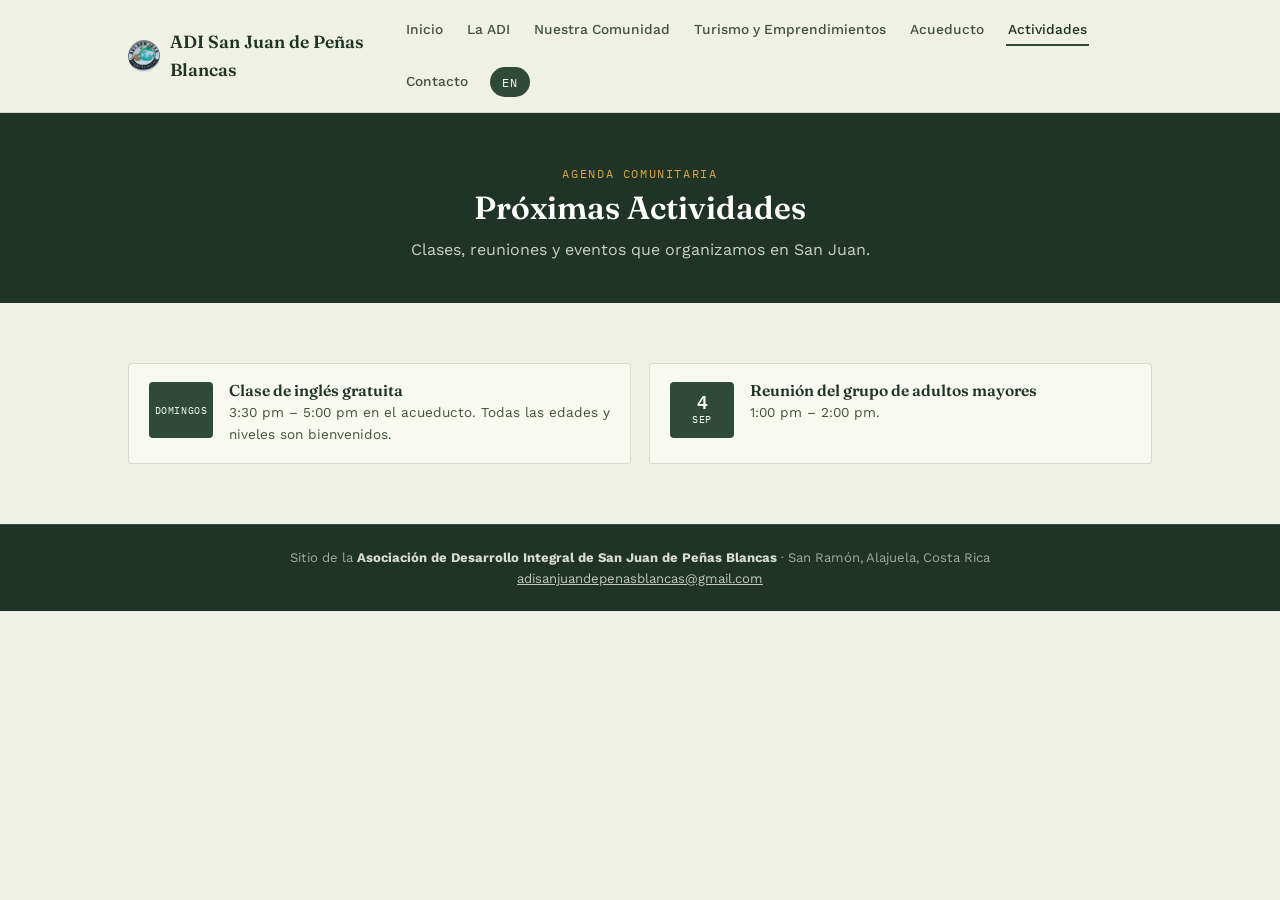
==== actividades.html @ 70bc57e8 "Add files via upload" ====
<!DOCTYPE html>
<html lang="es">
<head>
<meta charset="UTF-8">
<meta name="viewport" content="width=device-width, initial-scale=1.0">
<title>Actividades · ADI San Juan de Peñas Blancas</title>
<link rel="preconnect" href="https://fonts.googleapis.com">
<link href="https://fonts.googleapis.com/css2?family=Fraunces:opsz,wght@9..144,400;9..144,500;9..144,600;9..144,700&family=Work+Sans:wght@400;500;600&family=IBM+Plex+Mono:wght@400;500&display=swap" rel="stylesheet">
<link rel="stylesheet" href="styles.css">
</head>
<body>

<header class="site">
  <div class="nav">
    <a href="index.html" class="brand">
      <img src="adi-logo.jpg" alt="Logo ADI San Juan de Peñas Blancas" style="width:32px; height:32px; border-radius:50%; object-fit:cover;">
      <span data-i18n="brand">ADI San Juan de Peñas Blancas</span>
    </a>
    <button class="navToggleBtn" id="navToggleBtn" aria-label="Menu">
      <svg width="24" height="24" viewBox="0 0 24 24" fill="none"><path d="M3 6h18M3 12h18M3 18h18" stroke="#1e2a20" stroke-width="2" stroke-linecap="round"/></svg>
    </button>
    <nav class="links" id="navLinks">
      <a href="index.html" data-i18n="nav_inicio">Inicio</a>
      <a href="la-adi.html" data-i18n="nav_laadi">La ADI</a>
      <a href="comunidad.html" data-i18n="nav_comunidad">Nuestra Comunidad</a>
      <a href="turismo.html" data-i18n="nav_turismo">Turismo y Emprendimientos</a>
      <a href="acueducto.html" data-i18n="nav_acueducto">Acueducto</a>
      <a href="actividades.html" data-i18n="nav_actividades" class="active">Actividades</a>
      <a href="contacto.html" data-i18n="nav_contacto">Contacto</a>
      <button id="langToggle">EN</button>
    </nav>
  </div>
</header>

<div class="page-header">
  <div class="wrap">
    <span class="eyebrow" data-i18n="page_actividades_eyebrow">Agenda comunitaria</span>
    <h1 data-i18n="page_actividades_title">Próximas Actividades</h1>
    <p data-i18n="page_actividades_sub">Clases, reuniones y eventos que organizamos en San Juan.</p>
  </div>
</div>

<section>
  <div class="wrap">
    <div class="cal-grid" id="calGrid"><!-- filled by JS --></div>
  </div>
</section>

<footer class="site">
  <span data-i18n="footer_text">Sitio de la <strong>Asociación de Desarrollo Integral de San Juan de Peñas Blancas</strong> · San Ramón, Alajuela, Costa Rica</span>
  <br>
  <a href="mailto:adisanjuandepenasblancas@gmail.com">adisanjuandepenasblancas@gmail.com</a>
</footer>

<script src="translations.js"></script>
</body>
</html>
---- styles.css ----
:root{
  --bg:#eef1e4;
  --bg-alt:#e2e8d4;
  --paper:#f8f9f1;
  --ink:#1e2a20;
  --ink-soft:#425240;
  --forest:#2f4a38;
  --forest-deep:#1f3327;
  --river:#3a7ca5;
  --river-deep:#285873;
  --earth:#8b5e3c;
  --toucan:#e0742a;
  --gold:#d9a441;
  --line: rgba(30,42,32,0.14);
  --radius: 4px;
  --maxw: 1080px;
}
*{box-sizing:border-box;}
html{scroll-behavior:smooth;}
body{
  margin:0;
  background:var(--bg);
  color:var(--ink);
  font-family:'Work Sans', sans-serif;
  font-size:16px;
  line-height:1.6;
  -webkit-font-smoothing:antialiased;
}
h1,h2,h3,h4{
  font-family:'Fraunces', serif;
  font-weight:600;
  color:var(--forest-deep);
  margin:0 0 0.4em 0;
  line-height:1.15;
}
.eyebrow{
  font-family:'IBM Plex Mono', monospace;
  font-size:0.72rem;
  letter-spacing:0.14em;
  text-transform:uppercase;
  color:var(--river-deep);
  display:block;
  margin-bottom:0.6em;
}
a{color:var(--river-deep);}
.wrap{max-width:var(--maxw); margin:0 auto; padding:0 28px;}
img{max-width:100%; display:block;}

/* ---------- NAV ---------- */
header.site{
  position:sticky; top:0; z-index:50;
  background:rgba(238,241,228,0.94);
  backdrop-filter:blur(6px);
  border-bottom:1px solid var(--line);
}
.nav{
  display:flex; align-items:center; justify-content:space-between;
  padding:14px 28px; max-width:var(--maxw); margin:0 auto;
}
.brand{
  font-family:'Fraunces', serif; font-weight:600; font-size:1.1rem;
  color:var(--forest-deep); text-decoration:none;
  display:flex; align-items:center; gap:10px;
}
nav.links{display:flex; gap:20px; align-items:center; flex-wrap:wrap;}
nav.links a{
  font-size:0.86rem; text-decoration:none; color:var(--ink-soft);
  font-weight:500; padding:4px 2px; border-bottom:2px solid transparent;
  transition:border-color .15s ease, color .15s ease;
}
nav.links a:hover{color:var(--forest-deep); border-color:var(--toucan);}
nav.links a.active{color:var(--forest-deep); border-color:var(--forest);}
#langToggle{
  font-family:'IBM Plex Mono', monospace; font-size:0.78rem;
  background:var(--forest); color:var(--paper); border:none;
  padding:7px 12px; border-radius:20px; cursor:pointer;
  letter-spacing:0.05em;
}
#langToggle:hover{background:var(--forest-deep);}
.navToggleBtn{display:none; background:none; border:none; cursor:pointer;}

/* ---------- HERO (homepage only) ---------- */
.hero{
  position:relative; overflow:hidden;
  background:
    linear-gradient(180deg, rgba(20,32,24,0.62), rgba(20,32,24,0.8)),
    url('hero-sign.jpg') center 35% / cover no-repeat;
  padding-top:64px;
}
.hero::after{
  content:""; position:absolute; left:0; right:0; bottom:0; height:90px;
  background:linear-gradient(180deg, transparent, var(--bg)); pointer-events:none;
}
.hero .wrap{
  position:relative; z-index:2;
  padding-top:80px; padding-bottom:90px;
  text-align:center;
}
.hero .eyebrow{justify-content:center; text-align:center; color:var(--gold);}
.hero h1{
  font-size:clamp(2.1rem, 5vw, 3.6rem);
  max-width:820px; margin:0 auto 0.35em; color:#fff;
}
.hero p.lead{
  max-width:560px; margin:0 auto 28px; color:rgba(248,249,241,0.88); font-size:1.05rem;
}
.hero-actions{display:flex; gap:14px; justify-content:center; margin-bottom:10px; flex-wrap:wrap;}

/* ---------- PAGE HEADER (subpages) ---------- */
.page-header{
  background:var(--forest-deep); color:var(--paper);
  padding:52px 0 40px; text-align:center;
}
.page-header .eyebrow{color:var(--gold); justify-content:center; text-align:center;}
.page-header h1{color:#fff; margin:0;}
.page-header p{color:rgba(248,249,241,0.8); max-width:560px; margin:10px auto 0; font-size:1rem;}

.btn{
  display:inline-block; font-weight:500; font-size:0.92rem;
  padding:11px 22px; border-radius:24px; text-decoration:none;
  transition:transform .15s ease, box-shadow .15s ease;
}
.btn-primary{background:var(--toucan); color:#fff;}
.btn-primary:hover{transform:translateY(-1px); box-shadow:0 6px 16px rgba(224,116,42,0.35);}
.btn-ghost{border:1.5px solid rgba(248,249,241,0.6); color:#fff; background:transparent;}
.btn-ghost:hover{background:rgba(248,249,241,0.15);}

/* ---------- SECTION SHELL ---------- */
section{padding:60px 0;}
section.alt{background:var(--bg-alt);}
.section-head{max-width:640px; margin-bottom:32px;}
.section-head.center{margin-left:auto; margin-right:auto; text-align:center;}
.subhead{margin:52px 0 20px;}
.divider{width:100%; height:34px; display:block;}

/* ---------- HOME: QUICK LINKS ---------- */
.quicklink-grid{display:grid; grid-template-columns:repeat(auto-fit, minmax(220px,1fr)); gap:18px;}
.quicklink-card{
  background:var(--paper); border-radius:var(--radius); padding:22px;
  border-top:3px solid var(--forest); text-decoration:none; display:block;
}
.quicklink-card:hover{border-top-color:var(--toucan);}
.quicklink-card h3{font-size:1.05rem; margin-bottom:6px; color:var(--forest-deep);}
.quicklink-card p{color:var(--ink-soft); font-size:0.88rem; margin:0;}

/* ---------- PHOTO BAND ---------- */
.photo-band{display:grid; grid-template-columns:repeat(3, 1fr); gap:14px; padding:36px 0;}
.photo-band img{width:100%; height:190px; object-fit:cover; border-radius:var(--radius); display:block;}
@media (max-width:700px){ .photo-band{grid-template-columns:1fr;} .photo-band img{height:220px;} }

/* ---------- TIMELINE ---------- */
.timeline{list-style:none; margin:24px 0 0; padding:0;}
.timeline li{position:relative; padding:0 0 24px 26px; border-left:2px solid var(--line);}
.timeline li:last-child{border-left:2px solid transparent; padding-bottom:0;}
.timeline li::before{content:""; position:absolute; left:-7px; top:2px; width:12px; height:12px; border-radius:50%; background:var(--toucan); border:2px solid var(--bg);}
section.alt .timeline li::before{border-color:var(--bg-alt);}
.timeline .year{font-family:'IBM Plex Mono', monospace; font-weight:600; color:var(--river-deep); font-size:0.82rem; display:block; margin-bottom:2px;}
.timeline .tlabel{font-weight:600; color:var(--forest-deep); display:block; margin-bottom:3px; font-family:'Fraunces', serif; font-size:1.02rem;}
.timeline .tdesc{color:var(--ink-soft); font-size:0.9rem; margin:0;}

/* ---------- STATS GRID (San Juan en Números) ---------- */
.stats-grid{display:grid; grid-template-columns:repeat(auto-fit, minmax(160px,1fr)); gap:16px;}
.stat-card{
  background:var(--forest); color:var(--paper); border-radius:var(--radius);
  padding:24px 20px; text-align:center;
}
.stat-card .val{font-family:'Fraunces', serif; font-size:1.9rem; font-weight:600; display:block; color:#fff;}
.stat-card .lbl{font-family:'IBM Plex Mono', monospace; font-size:0.72rem; letter-spacing:0.06em; text-transform:uppercase; color:rgba(248,249,241,0.75); display:block; margin-top:6px;}

/* ---------- ADI OFFICE (¿Qué es la ADI?) ---------- */
.adi-office{
  display:flex; gap:28px; align-items:center; margin-bottom:36px; flex-wrap:wrap;
}
.adi-office p{color:var(--ink-soft); font-size:0.96rem; margin:0; flex:1; min-width:240px; line-height:1.6;}
.adi-office img.oficina{
  width:260px; border-radius:var(--radius); flex-shrink:0; object-fit:cover;
}

/* ---------- BOARD ---------- */
.board-grid{display:grid; grid-template-columns:repeat(auto-fill, minmax(220px,1fr)); gap:18px;}
.board-card{
  background:var(--paper); border-radius:var(--radius); padding:20px;
  border-top:3px solid var(--river);
}
.board-card .role{
  font-family:'IBM Plex Mono', monospace; font-size:0.72rem; letter-spacing:0.08em;
  text-transform:uppercase; color:var(--river-deep); display:block; margin-bottom:8px;
}
.board-card .name{font-family:'Fraunces', serif; font-weight:600; font-size:1.05rem; color:var(--forest-deep);}

/* ---------- COMMITTEES / PROJECTS / ALLIES ---------- */
.committee-grid{display:grid; grid-template-columns:repeat(auto-fit, minmax(230px,1fr)); gap:18px;}
.committee-card{
  background:var(--paper); border-radius:var(--radius); padding:20px;
  border-top:3px solid var(--earth);
}
.committee-card h4{font-size:1rem; margin-bottom:6px;}
.committee-card p{color:var(--ink-soft); font-size:0.88rem; margin:0;}
.committee-card a.ally-link{font-size:0.8rem; font-family:'IBM Plex Mono', monospace; display:inline-block; margin-top:10px;}

/* ---------- SPOTLIGHT / VOICES ---------- */
.spotlight-grid{display:grid; grid-template-columns:repeat(auto-fit, minmax(280px,1fr)); gap:20px;}
.spotlight-quote-card{
  background:var(--paper); border-radius:var(--radius); padding:28px 24px;
  border-left:3px solid var(--toucan); text-align:left;
}
.spot-quote{font-family:'Fraunces', serif; font-size:1.05rem; color:var(--forest-deep); margin:0 0 12px; line-height:1.55; font-style:italic;}
.spot-attr{font-family:'IBM Plex Mono', monospace; font-size:0.78rem; color:var(--ink-soft);}

/* ---------- EDUCACION ---------- */
.edu-grid{display:grid; grid-template-columns:repeat(auto-fit, minmax(240px,1fr)); gap:20px;}
.edu-card{
  background:var(--paper); border-radius:var(--radius); overflow:hidden; border:1px solid var(--line);
}
.edu-card .stripe{height:6px; background:var(--forest);}
.edu-card:nth-child(2) .stripe{background:var(--river);}
.edu-card:nth-child(3) .stripe{background:var(--toucan);}
.edu-card .body{padding:20px;}
.edu-card p{color:var(--ink-soft); font-size:0.93rem;}
.edu-card img.edu-photo{width:100%; height:150px; object-fit:cover; display:block;}

/* ---------- TURISMO ---------- */
.tour-grid{display:grid; grid-template-columns:repeat(auto-fit, minmax(250px,1fr)); gap:20px;}
.tour-card{
  background:var(--paper); border-radius:var(--radius); overflow:hidden;
  border:1px solid var(--line); display:flex; flex-direction:column;
}
.tour-img{
  height:150px; background:linear-gradient(135deg, var(--forest) 0%, var(--river) 100%);
  position:relative;
}
.tour-img img{width:100%; height:100%; object-fit:cover; display:block;}
.tour-body{padding:18px 20px 22px; flex:1; display:flex; flex-direction:column;}
.tour-body h3{font-size:1.05rem; margin-bottom:0.3em;}
.tour-body p{color:var(--ink-soft); font-size:0.9rem; flex:1;}
.tag{
  font-family:'IBM Plex Mono', monospace; font-size:0.68rem; letter-spacing:0.06em;
  text-transform:uppercase; color:var(--earth); margin-bottom:8px; display:inline-block;
}
.tour-links{display:flex; gap:8px; margin-top:14px; flex-wrap:wrap;}
.tour-links a{
  font-family:'IBM Plex Mono', monospace; font-size:0.72rem; color:var(--river-deep);
  border:1px solid var(--river); border-radius:16px; padding:5px 11px; text-decoration:none;
}
.tour-links a:hover{background:var(--river); color:#fff;}
.entre-placeholder{
  background:var(--paper); border:1px dashed var(--line); border-radius:var(--radius);
  display:flex; flex-direction:column; align-items:center; justify-content:center;
  text-align:center; padding:24px; color:var(--ink-soft); font-size:0.88rem; font-style:italic;
}
.directions-card{
  background:var(--paper); border-radius:var(--radius); padding:24px;
  display:flex; gap:20px; align-items:flex-start; margin-top:28px;
}
.directions-card svg{flex-shrink:0; width:40px; height:40px;}
.directions-card p{color:var(--ink-soft); font-size:0.92rem; margin:0 0 8px;}
.directions-card p:last-child{margin-bottom:0;}

/* ---------- ACUEDUCTO ---------- */
.forms-list{background:var(--paper); border-radius:var(--radius); border:1px solid var(--line); overflow:hidden;}
.form-row{
  display:flex; align-items:center; justify-content:space-between; gap:14px;
  padding:16px 22px; border-bottom:1px solid var(--line);
}
.form-row:last-child{border-bottom:none;}
.form-row .fname{font-weight:500;}
.form-row .fdesc{color:var(--ink-soft); font-size:0.85rem; margin-top:2px;}
.dl-btn{
  font-family:'IBM Plex Mono', monospace; font-size:0.78rem;
  color:var(--river-deep); border:1px solid var(--river); border-radius:20px;
  padding:7px 14px; text-decoration:none; white-space:nowrap; flex-shrink:0;
}
.dl-btn:hover{background:var(--river); color:#fff;}

/* ---------- CALENDARIO ---------- */
.cal-grid{display:grid; grid-template-columns:repeat(auto-fit, minmax(260px,1fr)); gap:18px;}
.cal-card{
  background:var(--paper); border-radius:var(--radius); padding:18px 20px;
  display:flex; gap:16px; border:1px solid var(--line);
}
.cal-date{
  font-family:'IBM Plex Mono', monospace; text-align:center; flex-shrink:0;
  background:var(--forest); color:var(--paper); border-radius:var(--radius);
  width:64px; height:56px; display:flex; flex-direction:column; align-items:center; justify-content:center;
  padding:4px;
}
.cal-date .d{font-size:1.15rem; font-weight:600; line-height:1;}
.cal-date .m{font-size:0.6rem; letter-spacing:0.06em; text-transform:uppercase; margin-top:2px; text-align:center;}
.cal-card h4{font-size:0.98rem; margin-bottom:2px;}
.cal-card p{color:var(--ink-soft); font-size:0.85rem; margin:0;}

/* ---------- CONTACT FORM ---------- */
.contact-card{
  background:var(--paper); border-radius:var(--radius); padding:28px;
  max-width:520px; margin:0 auto;
}
.contact-card label{display:block; font-size:0.85rem; font-weight:500; color:var(--forest-deep); margin-bottom:6px;}
.contact-card .field{margin-bottom:16px;}
.contact-card input, .contact-card textarea{
  width:100%; padding:11px 14px; border:1px solid var(--line); border-radius:var(--radius);
  font-family:'Work Sans', sans-serif; font-size:0.92rem; background:#fff; color:var(--ink);
}
.contact-card textarea{resize:vertical; min-height:110px;}
.contact-card button{
  background:var(--toucan); color:#fff; border:none; padding:11px 24px; border-radius:24px;
  font-weight:500; font-size:0.92rem; cursor:pointer;
}
.contact-card button:hover{background:#c8621f;}
.contact-social{display:flex; gap:16px; justify-content:center; flex-wrap:wrap; margin-top:32px;}
.contact-social a{
  display:flex; align-items:center; gap:8px;
  background:var(--forest); border:1px solid var(--forest);
  color:#fff; text-decoration:none; padding:11px 20px; border-radius:24px; font-size:0.9rem;
}
.contact-social a:hover{background:var(--forest-deep);}

footer.site{
  background:var(--forest-deep); color:rgba(248,249,241,0.6);
  text-align:center; font-size:0.82rem; padding:22px 28px;
  border-top:1px solid rgba(248,249,241,0.12);
}
footer.site a{color:rgba(248,249,241,0.75);}
footer.site strong{color:rgba(248,249,241,0.85);}

@media (max-width: 760px){
  nav.links{
    position:absolute; top:100%; left:0; right:0; background:var(--bg);
    flex-direction:column; align-items:flex-start; padding:16px 28px;
    border-bottom:1px solid var(--line); display:none;
  }
  nav.links.open{display:flex;}
  .navToggleBtn{display:block;}
}
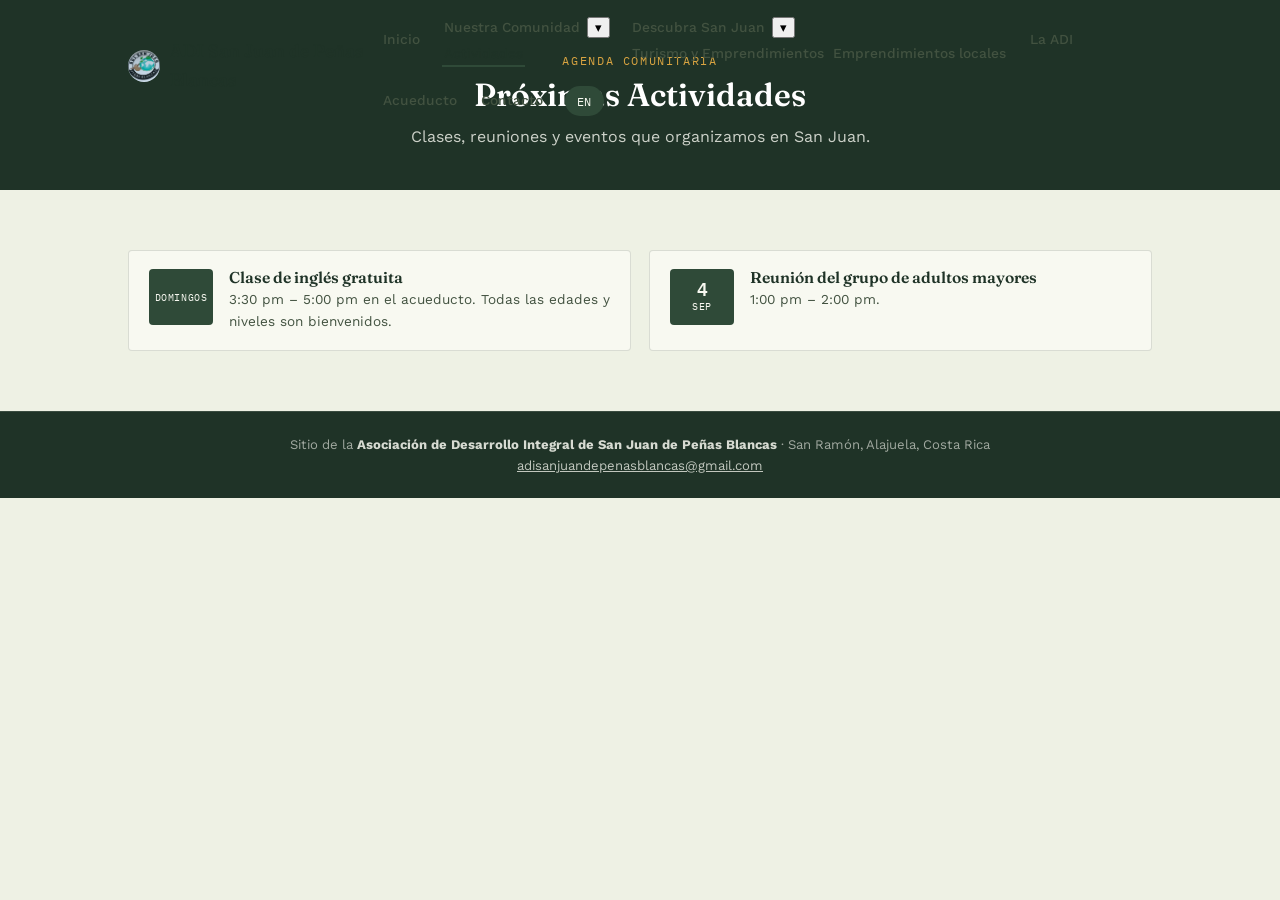
==== commit 62d0a5c8: "Update bilingual navigation and page labels" ====
--- a/actividades.html
+++ b/actividades.html
@@ -21,11 +21,27 @@
     </button>
     <nav class="links" id="navLinks">
       <a href="index.html" data-i18n="nav_inicio">Inicio</a>
+      <div class="nav-dropdown active">
+        <div class="nav-dropdown-main">
+          <a href="comunidad.html" data-i18n="nav_comunidad">Nuestra Comunidad</a>
+          <button type="button" class="dropdown-toggle" aria-label="Abrir menú de Nuestra Comunidad" aria-expanded="false">▾</button>
+        </div>
+        <div class="dropdown-menu">
+          <a href="actividades.html" data-i18n="nav_actividades" class="active">Actividades</a>
+        </div>
+      </div>
+      <div class="nav-dropdown">
+        <div class="nav-dropdown-main">
+          <a href="turismo.html" data-i18n="nav_explore">Descubra San Juan</a>
+          <button type="button" class="dropdown-toggle" aria-label="Abrir menú de Descubra San Juan" aria-expanded="false">▾</button>
+        </div>
+        <div class="dropdown-menu">
+          <a href="turismo.html#turismo" data-i18n="nav_turismo">Turismo</a>
+          <a href="turismo.html#emprendimientos" data-i18n="nav_emprendimientos">Emprendimientos locales</a>
+        </div>
+      </div>
       <a href="la-adi.html" data-i18n="nav_laadi">La ADI</a>
-      <a href="comunidad.html" data-i18n="nav_comunidad">Nuestra Comunidad</a>
-      <a href="turismo.html" data-i18n="nav_turismo">Turismo y Emprendimientos</a>
       <a href="acueducto.html" data-i18n="nav_acueducto">Acueducto</a>
-      <a href="actividades.html" data-i18n="nav_actividades" class="active">Actividades</a>
       <a href="contacto.html" data-i18n="nav_contacto">Contacto</a>
       <button id="langToggle">EN</button>
     </nav>
--- a/styles.css
+++ b/styles.css
@@ -47,11 +47,16 @@
 img{max-width:100%; display:block;}
 
 /* ---------- NAV ---------- */
+
 header.site{
-  position:sticky; top:0; z-index:50;
-  background:rgba(238,241,228,0.94);
-  backdrop-filter:blur(6px);
-  border-bottom:1px solid var(--line);
+  position:absolute;
+  top:0;
+  left:0;
+  right:0;
+  z-index:50;
+  background:transparent;
+  backdrop-filter:none;
+  border-bottom:none;
 }
 .nav{
   display:flex; align-items:center; justify-content:space-between;
@@ -80,12 +85,14 @@
 .navToggleBtn{display:none; background:none; border:none; cursor:pointer;}
 
 /* ---------- HERO (homepage only) ---------- */
+
 .hero{
-  position:relative; overflow:hidden;
+  position:relative;
+  overflow:hidden;
   background:
     linear-gradient(180deg, rgba(20,32,24,0.62), rgba(20,32,24,0.8)),
-    url('hero-sign.jpg') center 35% / cover no-repeat;
-  padding-top:64px;
+    url('hero-sign.JPEG') center 35% / cover no-repeat;
+  padding-top:0;
 }
 .hero::after{
   content:""; position:absolute; left:0; right:0; bottom:0; height:90px;
@@ -167,13 +174,36 @@
 .stat-card .val{font-family:'Fraunces', serif; font-size:1.9rem; font-weight:600; display:block; color:#fff;}
 .stat-card .lbl{font-family:'IBM Plex Mono', monospace; font-size:0.72rem; letter-spacing:0.06em; text-transform:uppercase; color:rgba(248,249,241,0.75); display:block; margin-top:6px;}
 
-/* ---------- ADI OFFICE (¿Qué es la ADI?) ---------- */
-.adi-office{
-  display:flex; gap:28px; align-items:center; margin-bottom:36px; flex-wrap:wrap;
-}
-.adi-office p{color:var(--ink-soft); font-size:0.96rem; margin:0; flex:1; min-width:240px; line-height:1.6;}
-.adi-office img.oficina{
-  width:260px; border-radius:var(--radius); flex-shrink:0; object-fit:cover;
+/* ---------- ADI OFFICE ---------- */
+.adi-office {
+  text-align: center;
+  margin-bottom: 36px;
+}
+
+.adi-office figure {
+  margin: 0 auto;
+  text-align: center;
+}
+
+.adi-office img.oficina {
+  width: 100%;
+  height: clamp(240px, 38vw, 430px);
+  border-radius: var(--radius);
+  object-fit: cover;
+  object-position: center;
+  display: block;
+  margin: 20px auto 0;
+  -webkit-mask-image: linear-gradient(to bottom, transparent 0%, black 22%);
+  mask-image: linear-gradient(to bottom, transparent 0%, black 22%);
+}
+
+.adi-office figcaption {
+  color: var(--ink-soft);
+  font-size: 0.9rem;
+  font-style: italic;
+  margin-top: 8px;
+  line-height: 1.5;
+  text-align: center;
 }
 
 /* ---------- BOARD ---------- */
@@ -331,3 +361,38 @@
   nav.links.open{display:flex;}
   .navToggleBtn{display:block;}
 }
+.video-embed {
+  position: relative;
+  padding-bottom: 56.25%;
+  height: 0;
+  overflow: hidden;
+  border-radius: 4px;
+  max-width: 960px;
+  width: 100%;
+  margin: 0 auto;
+}
+
+.video-embed iframe {
+  position: absolute;
+  top: 0;
+  left: 0;
+  width: 100%;
+  height: 100%;
+  border: 0;
+}
+
+/* Navigation over homepage hero only */
+body:has(.hero) header.site .brand,
+body:has(.hero) header.site nav.links a {
+  color: #fff;
+}
+
+body:has(.hero) header.site nav.links a.active,
+body:has(.hero) header.site nav.links a:hover {
+  color: #fff;
+}
+
+body:has(.hero) header.site #langToggle {
+  background: var(--toucan);
+  color: #fff;
+}
